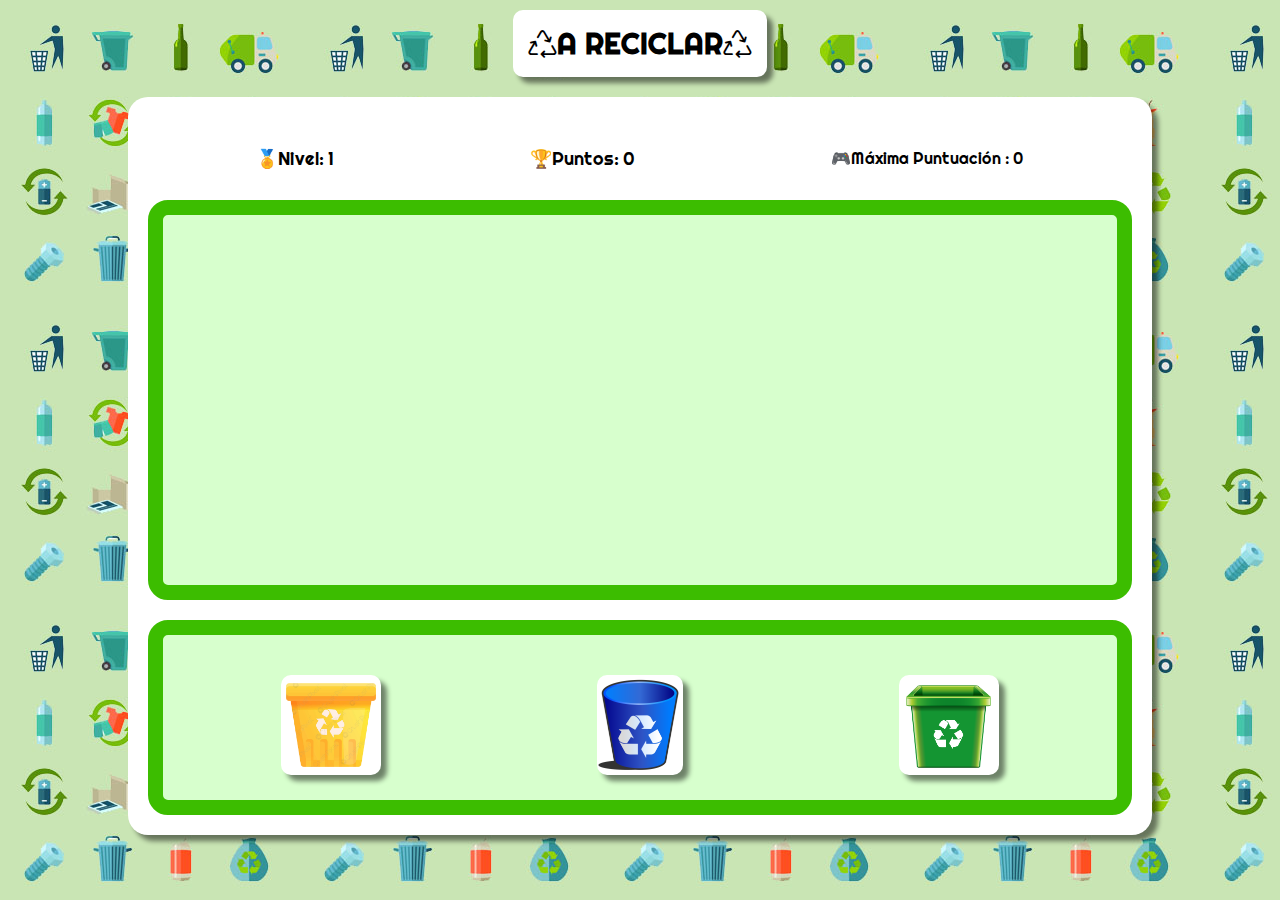
==== index.html @ 551324c9 "V1.1 - Con sonidos" ====
<!DOCTYPE HTML>
<html>
    <head>
        <title>¡¡Recicla!!</title>
        <meta charset="UTF-8"/>
        <meta name="viewport" content="width=device-width, initial-scale=1.0"/>
        <link rel="stylesheet" href="CSS/style.css"/>
        <link rel="icon" href="https://img.icons8.com/flat-round/64/000000/recycle-sign--v1.png" type="image/png"/>
        <link rel="stylesheet" href="https://cdn.jsdelivr.net/npm/bootstrap-icons@1.7.0/font/bootstrap-icons.css">
    </head>
    <body>
        <h1><i class="bi bi-recycle"></i>A RECICLAR<i class="bi bi-recycle"></i></h1>
        <div id="maincontainer">
            <div id="puntosniveles">
                <p id=pNivel>🏅Nivel: <span id="nivel">1</span></p>
                <p id=pPuntos>🏆Puntos: <span id="puntos">0</span></p>
                <p id=pPuntosMaximos>🎮Máxima Puntuación : <span id="puntosMaximos">0</span></p>
            </div>
            <div id="divPrincipal">
                <!--
                <img id="drag1" class=items src="img/lata.png">
                <img id="drag2" class=items src="img/mansana.png">
                <img id="drag3" class=items src="img/carton.png">
                -->
            </div>
            <div id="papeleras">
                <div id="pamarilla"><img id="imgamarilla" src="img/papeleraamarilla.png" /></div>
                <div id="pazul"><img id="imgazul" src="img/papeleraazul.png" /></div>
                <div id="pverde"><img id="imgverde" src="img/papeleraverde.png" /></div>
            </div>
        </div>
        <script src="js/script.js"></script>
    </body>
</html>
---- CSS/style.css ----
@import url('https://fonts.googleapis.com/css2?family=Righteous&display=swap');
*{
    padding: 0;
    margin: 0;
    box-sizing: border-box;
}
body{
    display: flex;
    align-items: center;
    /* justify-content: center; */
    flex-direction: column;
    min-height: 100vh;
    font-family: 'Righteous', cursive;
    background-image: url(../img/fondoN1.jpg);

}
h1{
    font-size: 1.8em;
    margin-top: 10px;
    padding: 15px;
    background-color: white;
    border-radius: 10px;
}
#maincontainer{
    background-color: white;
    border-radius: 20px;
    padding: 20px;
    margin-bottom: 20px;
    width: 80%;
    text-align: center;
}
#puntosniveles{
    width: 100%;
    display: flex;
    align-items: center;
    justify-content: space-around;
    flex-wrap: wrap;
}
div{
    float: left;
    margin-top: 20px;
    padding: 10px;
}

#pPuntos, #pNivel {
    font-size: large;

}

#divPrincipal {
    border: 15px solid rgb(60, 189, 0);
    border-radius: 20px;
    background-color: rgb(215, 255, 205);
    width: 100%;
    height: 400px;
    overflow: hidden;
    position: relative;
}
.items{
    height: 50px;
    margin: 15px;
    clear: left;
    position: absolute;
    transition: 1s;
}
#papeleras{
    border: 15px solid rgb(60, 189, 0);
    border-radius: 20px;
    background-color: rgb(215, 255, 205);
    clear: left;
    width: 100%;
    display: flex;
    justify-content: space-around;
    flex-wrap: wrap;
}   
#papeleras div{
    width: fit-content;
}

#papeleras img {
    height: 100px;
    background-color: white;
    border-radius: 10px;
}
#papeleras img, #maincontainer, h1{
    box-shadow: 6px 6px 5px 0px rgba(0,0,0,0.49);
    -webkit-box-shadow: 6px 6px 5px 0px rgba(0,0,0,0.49);
    -moz-box-shadow: 6px 6px 5px 0px rgba(0,0,0,0.49);
}
@media (max-width: 800px){
    #maincontainer{
        width: 95%;
    }
    #papeleras img {
        height: 60px;
    }
    .items{
        height: 30px;
    }
    
}
.marcado{
    background-color: #1086af;
    border: 2px solid #1086af;
    border-radius: 5px;
}
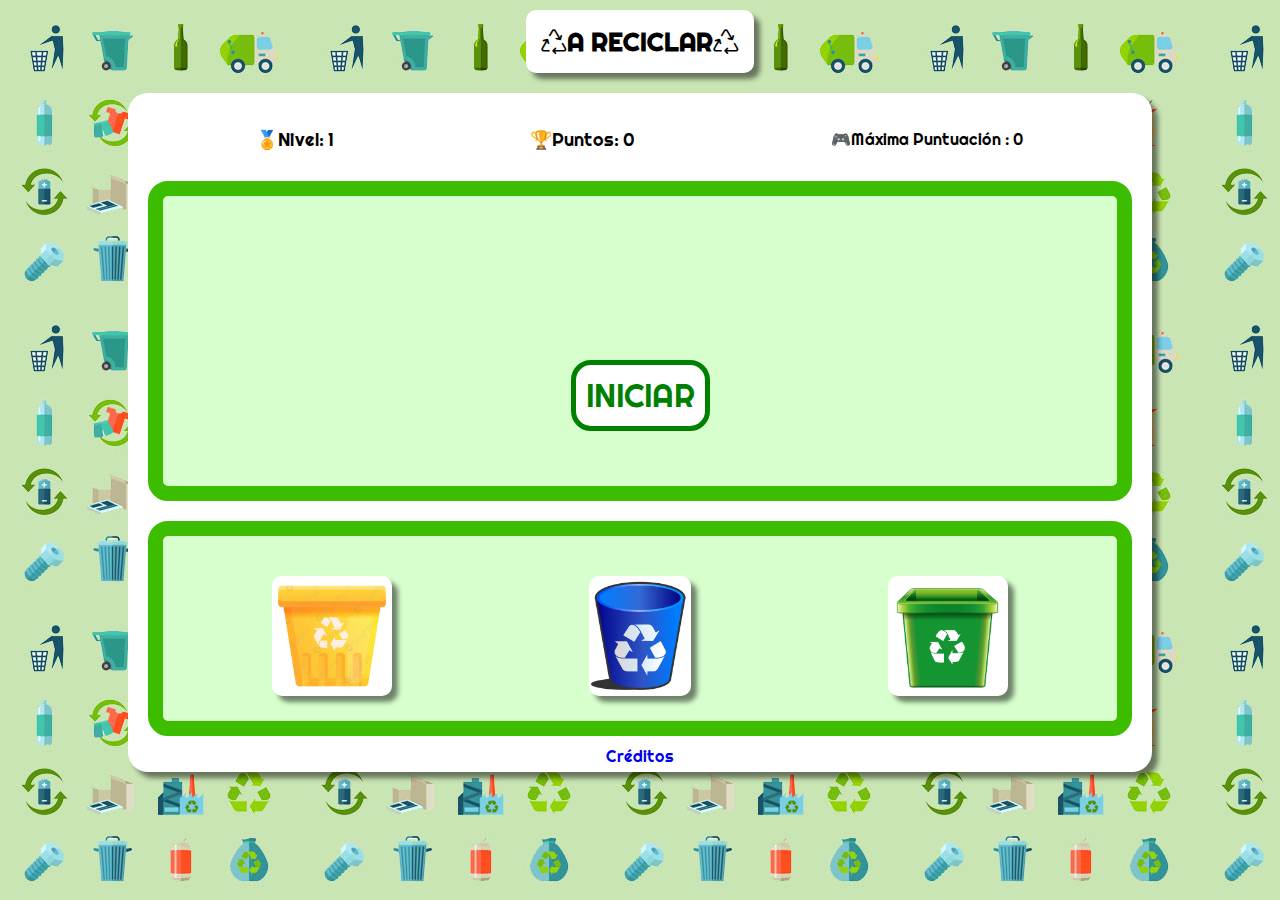
==== commit 8faad702: "V1.2 - Nuevos niveles e items" ====
--- a/index.html
+++ b/index.html
@@ -1,34 +1,41 @@
-<!DOCTYPE HTML>
-<html>
-    <head>
-        <title>¡¡Recicla!!</title>
-        <meta charset="UTF-8"/>
-        <meta name="viewport" content="width=device-width, initial-scale=1.0"/>
-        <link rel="stylesheet" href="CSS/style.css"/>
-        <link rel="icon" href="https://img.icons8.com/flat-round/64/000000/recycle-sign--v1.png" type="image/png"/>
-        <link rel="stylesheet" href="https://cdn.jsdelivr.net/npm/bootstrap-icons@1.7.0/font/bootstrap-icons.css">
-    </head>
-    <body>
-        <h1><i class="bi bi-recycle"></i>A RECICLAR<i class="bi bi-recycle"></i></h1>
-        <div id="maincontainer">
-            <div id="puntosniveles">
-                <p id=pNivel>🏅Nivel: <span id="nivel">1</span></p>
-                <p id=pPuntos>🏆Puntos: <span id="puntos">0</span></p>
-                <p id=pPuntosMaximos>🎮Máxima Puntuación : <span id="puntosMaximos">0</span></p>
-            </div>
-            <div id="divPrincipal">
-                <!--
-                <img id="drag1" class=items src="img/lata.png">
-                <img id="drag2" class=items src="img/mansana.png">
-                <img id="drag3" class=items src="img/carton.png">
-                -->
-            </div>
-            <div id="papeleras">
-                <div id="pamarilla"><img id="imgamarilla" src="img/papeleraamarilla.png" /></div>
-                <div id="pazul"><img id="imgazul" src="img/papeleraazul.png" /></div>
-                <div id="pverde"><img id="imgverde" src="img/papeleraverde.png" /></div>
-            </div>
-        </div>
-        <script src="js/script.js"></script>
-    </body>
-</html>
+<!DOCTYPE HTML>
+<html>
+    <head>
+        <title>¡¡Recicla!!</title>
+        <meta charset="UTF-8"/>
+        <meta name="viewport" content="width=device-width, initial-scale=1.0"/>
+        <link rel="stylesheet" href="CSS/style.css"/>
+        <link rel="icon" href="https://img.icons8.com/flat-round/64/000000/recycle-sign--v1.png" type="image/png"/>
+        <link rel="stylesheet" href="https://cdn.jsdelivr.net/npm/bootstrap-icons@1.7.0/font/bootstrap-icons.css">
+    </head>
+    <body>
+        <h1><i class="bi bi-recycle"></i>A RECICLAR<i class="bi bi-recycle"></i></h1>
+        <div id="maincontainer">
+            <div id="puntosniveles">
+                <p id=pNivel>🏅Nivel: <span id="nivel">1</span></p>
+                <p id=pPuntos>🏆Puntos: <span id="puntos">0</span></p>
+                <p id=pPuntosMaximos>🎮Máxima Puntuación : <span id="puntosMaximos">0</span></p>
+                
+            </div>
+
+           
+            <div id="divPrincipal">
+
+                <!--
+                <img id="drag1" class=items src="img/lata.png">
+                <img id="drag2" class=items src="img/mansana.png">
+                <img id="drag3" class=items src="img/carton.png">
+                -->
+            </div>
+            <div id="papeleras">
+                <div id="pamarilla"><img id="imgamarilla" src="img/papeleraamarilla.png" /></div>
+                <div id="pazul"><img id="imgazul" src="img/papeleraazul.png" /></div>
+                <div id="pverde"><img id="imgverde" src="img/papeleraverde.png" /></div>
+            </div>
+            <a href="creditos.html">Créditos</a>
+        </div>
+        <div id=bIniciar>INICIAR</div>
+        <audio id="musica-fondo" src="sonidos/musica-fondo.mp3"></audio>
+        <script src="js/script.js"></script>
+    </body>
+</html>
--- a/CSS/style.css
+++ b/CSS/style.css
@@ -1,106 +1,172 @@
-@import url('https://fonts.googleapis.com/css2?family=Righteous&display=swap');
-*{
-    padding: 0;
-    margin: 0;
-    box-sizing: border-box;
-}
-body{
-    display: flex;
-    align-items: center;
-    /* justify-content: center; */
-    flex-direction: column;
-    min-height: 100vh;
-    font-family: 'Righteous', cursive;
-    background-image: url(../img/fondoN1.jpg);
-
-}
-h1{
-    font-size: 1.8em;
-    margin-top: 10px;
-    padding: 15px;
-    background-color: white;
-    border-radius: 10px;
-}
-#maincontainer{
-    background-color: white;
-    border-radius: 20px;
-    padding: 20px;
-    margin-bottom: 20px;
-    width: 80%;
-    text-align: center;
-}
-#puntosniveles{
-    width: 100%;
-    display: flex;
-    align-items: center;
-    justify-content: space-around;
-    flex-wrap: wrap;
-}
-div{
-    float: left;
-    margin-top: 20px;
-    padding: 10px;
-}
-
-#pPuntos, #pNivel {
-    font-size: large;
-
-}
-
-#divPrincipal {
-    border: 15px solid rgb(60, 189, 0);
-    border-radius: 20px;
-    background-color: rgb(215, 255, 205);
-    width: 100%;
-    height: 400px;
-    overflow: hidden;
-    position: relative;
-}
-.items{
-    height: 50px;
-    margin: 15px;
-    clear: left;
-    position: absolute;
-    transition: 1s;
-}
-#papeleras{
-    border: 15px solid rgb(60, 189, 0);
-    border-radius: 20px;
-    background-color: rgb(215, 255, 205);
-    clear: left;
-    width: 100%;
-    display: flex;
-    justify-content: space-around;
-    flex-wrap: wrap;
-}   
-#papeleras div{
-    width: fit-content;
-}
-
-#papeleras img {
-    height: 100px;
-    background-color: white;
-    border-radius: 10px;
-}
-#papeleras img, #maincontainer, h1{
-    box-shadow: 6px 6px 5px 0px rgba(0,0,0,0.49);
-    -webkit-box-shadow: 6px 6px 5px 0px rgba(0,0,0,0.49);
-    -moz-box-shadow: 6px 6px 5px 0px rgba(0,0,0,0.49);
-}
-@media (max-width: 800px){
-    #maincontainer{
-        width: 95%;
-    }
-    #papeleras img {
-        height: 60px;
-    }
-    .items{
-        height: 30px;
-    }
-    
-}
-.marcado{
-    background-color: #1086af;
-    border: 2px solid #1086af;
-    border-radius: 5px;
+@import url('https://fonts.googleapis.com/css2?family=Righteous&display=swap');
+*{
+    padding: 0;
+    margin: 0;
+    box-sizing: border-box;
+}
+body{
+    display: flex;
+    align-items: center;
+    /* justify-content: center; */
+    flex-direction: column;
+    min-height: 100vh;
+    font-family: 'Righteous', cursive;
+    background-image: url(../img/fondoN1.jpg);
+
+}
+h1{
+    font-size: 1.6em;
+    margin-top: 10px;
+    padding: 15px;
+    background-color: white;
+    border-radius: 10px;
+}
+#maincontainer{
+    background-color: white;
+    border-radius: 20px;
+    padding: 5px 20px;
+    margin-bottom: 20px;
+    width: 80%;
+    text-align: center;
+}
+#puntosniveles{
+    width: 100%;
+    display: flex;
+    align-items: center;
+    justify-content: space-around;
+    flex-wrap: wrap;
+}
+div{
+    float: left;
+    margin-top: 20px;
+    padding: 10px;
+}
+
+#pPuntos, #pNivel {
+    font-size: large;
+
+}
+
+#divPrincipal {
+    border: 15px solid rgb(60, 189, 0);
+    border-radius: 20px;
+    background-color: rgb(215, 255, 205);
+    width: 100%;
+    height: 320px;
+    overflow: hidden;
+    position: relative;
+}
+.items{
+    height: 80px;
+    margin: 15px;
+    clear: left;
+    position: absolute;
+    transition: 250ms;
+}
+#papeleras{
+    border: 15px solid rgb(60, 189, 0);
+    border-radius: 20px;
+    background-color: rgb(215, 255, 205);
+    clear: left;
+    width: 100%;
+    display: flex;
+    justify-content: space-around;
+    flex-wrap: wrap;
+}   
+#papeleras div{
+    width: fit-content;
+}
+
+#papeleras img {
+    height: 120px;
+    background-color: white;
+    border-radius: 10px;
+}
+#papeleras img, #maincontainer, h1, #creditos{
+    box-shadow: 6px 6px 5px 0px rgba(0,0,0,0.49);
+    -webkit-box-shadow: 6px 6px 5px 0px rgba(0,0,0,0.49);
+    -moz-box-shadow: 6px 6px 5px 0px rgba(0,0,0,0.49);
+}
+@media (max-width: 800px){
+    #maincontainer{
+        width: 95%;
+    }
+    #papeleras img {
+        height: 60px;
+    }
+    .items{
+        height: 40px;
+    }
+    
+}
+.marcado{
+    background-color: #1086af;
+    border: 2px solid #1086af;
+    border-radius: 5px;
+}
+
+#bIniciar{
+    color: green;
+    background-color: white;
+    border: 5px solid green;
+    cursor: pointer;
+    border-radius: 20px;
+    font-size: xx-large;
+    margin: auto;
+    position: absolute;
+    top: 40%;
+}
+#maincontainer a{
+    display: inline-block;
+    text-decoration: none;
+    margin-top: 10px;
+}
+
+.gameOver{
+    margin: auto;
+    z-index: 10;
+    position: absolute;
+    top: 200px;
+    left: 0;
+    width: 100%;
+    text-align: center;
+}
+.gameOver img{
+    width: 50%;
+}
+
+#contenedor-creditos{
+    display: flex;
+    align-items: center;
+    justify-content: center;
+    width: 100%;
+    min-height: 100vh;
+}
+
+h2{
+    margin-bottom: 20px;
+}
+
+#creditos{
+    width: 95%;
+    text-align: center;
+    padding: 20px;
+    background-color: rgb(215, 255, 205);
+    border: 15px solid rgb(60, 189, 0);
+    border-radius: 12px;
+    font-size: 3vw;
+}
+
+#creditos li{
+    list-style: none;
+    margin-top: 10px;
+}
+#enlace-juego{
+    background-color: white;
+    margin-bottom: 10px;
+    border-radius: 16px;
+}
+
+#enlace-juego a{
+    text-decoration: none;
 }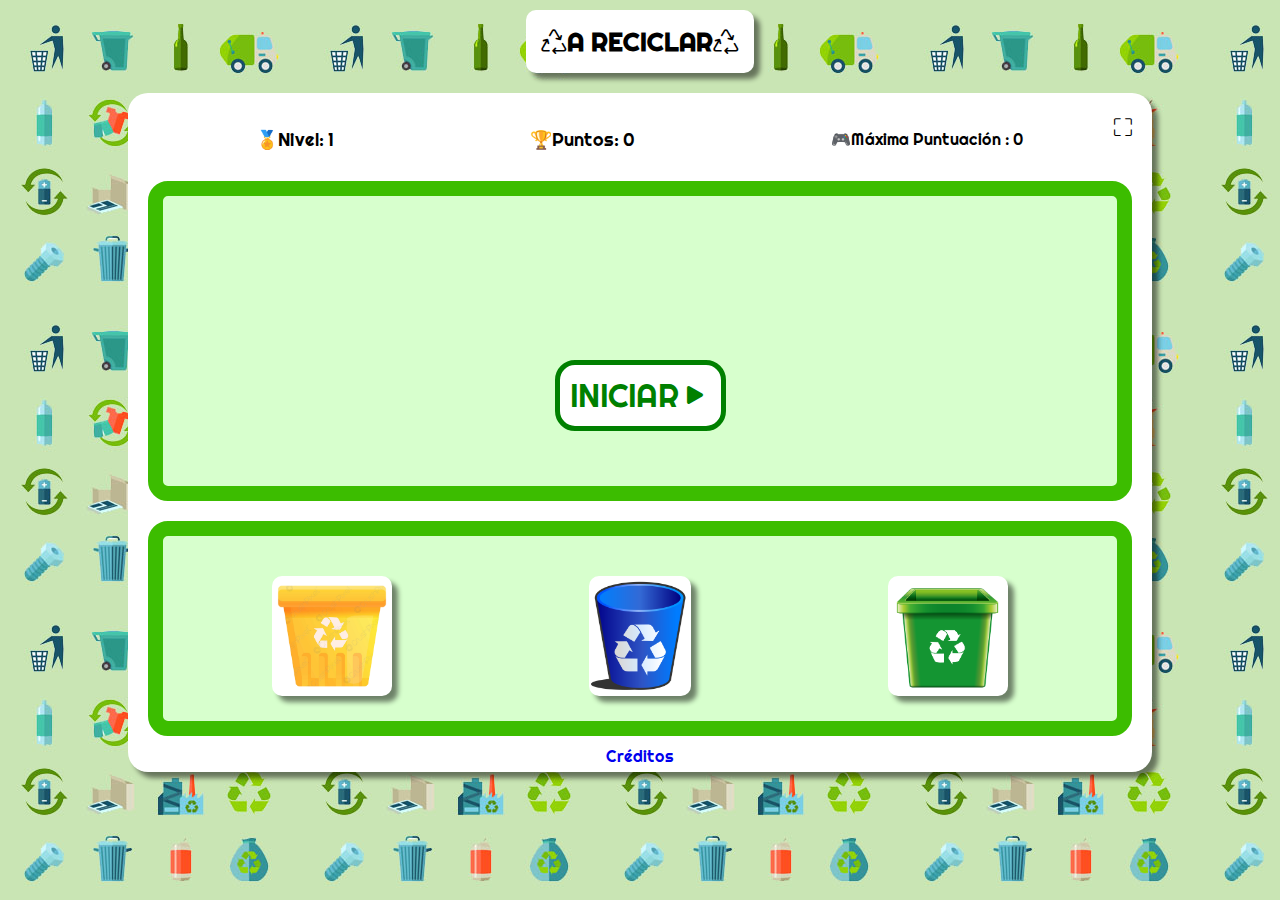
==== commit 2e00ae16: "V1.2.1 - Código innecesario eliminado" ====
--- a/index.html
+++ b/index.html
@@ -15,7 +15,7 @@
                 <p id=pNivel>🏅Nivel: <span id="nivel">1</span></p>
                 <p id=pPuntos>🏆Puntos: <span id="puntos">0</span></p>
                 <p id=pPuntosMaximos>🎮Máxima Puntuación : <span id="puntosMaximos">0</span></p>
-                
+                <button id="f11" title="Pantalla completa (f)"><i class="bi bi-fullscreen"></i></button>
             </div>
 
            
@@ -34,7 +34,14 @@
             </div>
             <a href="creditos.html">Créditos</a>
         </div>
-        <div id=bIniciar>INICIAR</div>
+        <div id=bIniciar>INICIAR<i class="bi bi-play-fill"></i></div>
+        <div id=mostrarFin>
+            <p>Tu 🏆puntuación ha sido: <span></span></p>
+            <div>
+                <p><a href="index.html" id="reiniciar">REINICIAR<i class="bi bi-arrow-clockwise"></i></a></p>
+                <p><a href="creditos.html">CRÉDITOS</a></p>
+            </div>
+        </div>
         <audio id="musica-fondo" src="sonidos/musica-fondo.mp3"></audio>
         <script src="js/script.js"></script>
     </body>
--- a/CSS/style.css
+++ b/CSS/style.css
@@ -30,11 +30,25 @@
     text-align: center;
 }
 #puntosniveles{
+    position: relative;
     width: 100%;
     display: flex;
     align-items: center;
     justify-content: space-around;
     flex-wrap: wrap;
+}
+#f11{
+    position: absolute;
+    top: 0;
+    right: 0;
+    font-size: 1.1em;
+    border: none;
+    background: none;
+    cursor: pointer;
+    transition: 0.3s;
+}
+#f11:hover{
+    transform: scale(1.2);
 }
 div{
     float: left;
@@ -126,13 +140,51 @@
     margin: auto;
     z-index: 10;
     position: absolute;
-    top: 200px;
+    top: 10vh;
     left: 0;
     width: 100%;
     text-align: center;
+    border-radius: 10px;
+    min-height: 400px;
 }
 .gameOver img{
     width: 50%;
+}
+
+#mostrarFin{
+    border: 15px solid rgb(60, 189, 0);
+    background-color: rgb(215, 255, 205);
+    top: -1000px;
+    border-radius: 20px;
+    margin: auto;
+    z-index: 10;
+    position: absolute;
+    min-width: 80vw;
+    min-height: 80vh;
+    transition: 1s;
+    font-size: 3vw;
+    text-align: center;
+    display: flex;
+    flex-direction: column;
+    align-items: center;
+    justify-content: space-around;
+}
+
+#mostrarFin div{
+    width: 100%;
+    display: flex;
+    flex-direction: row;
+    justify-content: space-around;
+}
+
+#mostrarFin a{
+    padding: 10px;
+    text-decoration: none;
+    color: green;
+    background-color: white;
+    border: 5px solid green;
+    cursor: pointer;
+    border-radius: 20px;
 }
 
 #contenedor-creditos{
